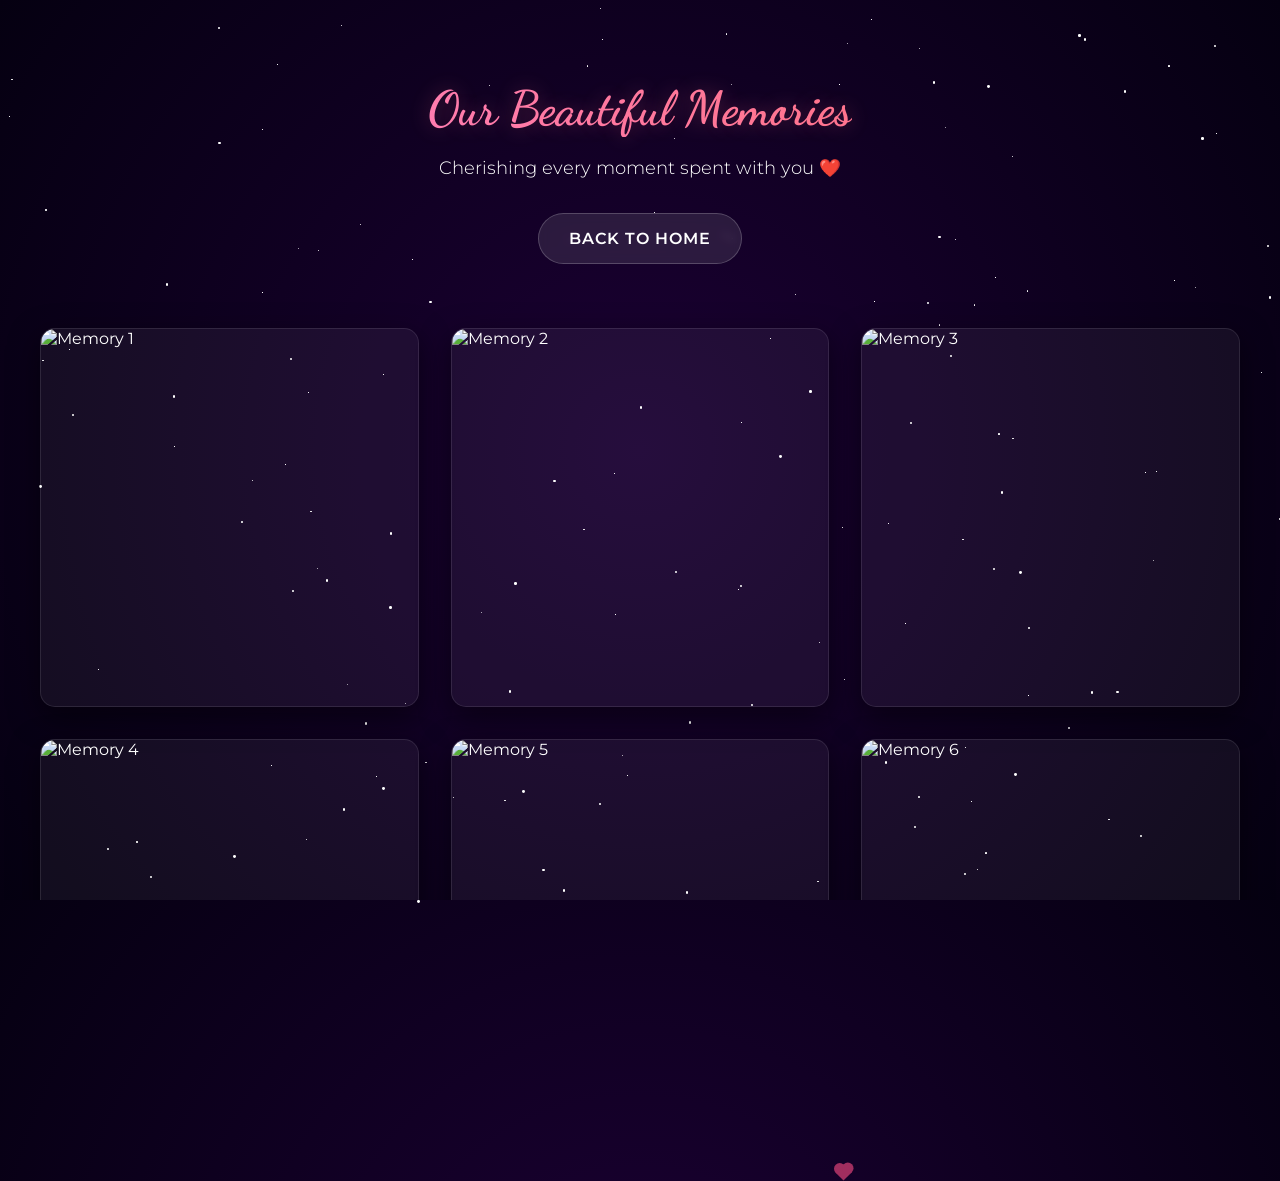
==== gallery.html @ ed51e330 "Add files via upload" ====
<!DOCTYPE html>
<html lang="en">
<head>
    <meta charset="UTF-8">
    <meta name="viewport" content="width=device-width, initial-scale=1.0">
    <title>Our Beautiful Memories</title>
    <link rel="stylesheet" href="style.css">
    <link href="https://fonts.googleapis.com/css2?family=Dancing+Script:wght@700&family=Montserrat:wght@300;400;600&display=swap" rel="stylesheet">
</head>
<body style="overflow-y: auto;">
    <div id="stars"></div>
    <div id="hearts-container"></div>
    
    <div class="page-container">
        <header class="page-header">
            <h1 class="title" style="font-size: 3rem;">Our Beautiful Memories</h1>
            <p class="subtitle">Cherishing every moment spent with you ❤️</p>
            <a href="index.html" class="glass-btn">Back to Home</a>
        </header>

        <section class="gallery-grid">
            <!-- Dynamically or statically add images -->
            <div class="photo-card">
                <img src="assets/images/placeholder1.jpg" alt="Memory 1">
                <div class="photo-overlay">Among all the pictures in the world, this one is special… because this is the moment I first admired you and slowly became close to you</div>
            </div>
            <div class="photo-card">
                <img src="assets/images/placeholder2.jpg" alt="Memory 2">
                <div class="photo-overlay">The moment I saw you, it felt like a living poem</div>
            </div>
            <div class="photo-card">
                <img src="assets/images/placeholder3.jpg" alt="Memory 3">
                <div class="photo-overlay">My favorite pose of yours stood like a copper statue in grace </div>
            </div>
            <div class="photo-card">
                <img src="assets/images/placeholder4.jpg" alt="Memory 4">
                <div class="photo-overlay">That one look changed my heart forever பார்வையும் போதையாயிற்றே</div>
            </div>
            <div class="photo-card">
                <img src="assets/images/placeholder5.jpg" alt="Memory 5">
                <div class="photo-overlay">That bus carried  our laughter our tears and the beginning of our love</div>
            </div>
            <div class="photo-card">
                <img src="assets/images/placeholder6.jpg" alt="Memory 6">
                <div class="photo-overlay">No matter how many fights we had our childish moments turned into laughter with you  memories I can never forget</div>
            </div>
        </section>
    </div>

    <!-- Reusing script for stars and hearts -->
    <script>
        document.addEventListener('DOMContentLoaded', () => {
            const starsContainer = document.getElementById('stars');
            for (let i = 0; i < 150; i++) {
                let star = document.createElement('div');
                star.classList.add('star');
                star.style.width = star.style.height = Math.random() * 3 + 'px';
                star.style.left = Math.random() * 100 + 'vw';
                star.style.top = Math.random() * 100 + 'vh';
                star.style.animationDuration = (Math.random() * 3 + 2) + 's';
                star.style.animationDelay = (Math.random() * 2) + 's';
                starsContainer.appendChild(star);
            }
            const heartsContainer = document.getElementById('hearts-container');
            function createHeart() {
                let heart = document.createElement('div');
                heart.classList.add('heart');
                heart.style.left = Math.random() * 100 + 'vw';
                heart.style.top = Math.max(document.body.scrollHeight, window.innerHeight) + 'px';
                heart.style.transform = `scale(${Math.random() * 0.5 + 0.5}) rotate(-45deg)`;
                heart.style.animationDuration = (Math.random() * 5 + 5) + 's';
                heartsContainer.appendChild(heart);
                setTimeout(() => heart.remove(), 10000);
            }
            setInterval(createHeart, 800);
        });
    </script>
</body>
</html>
---- style.css ----
:root {
     --primary-glow: #ff4d85;
     --secondary-glow: #a855f7;
     --glass-bg: rgba(255, 255, 255, 0.05);
     --glass-border: rgba(255, 255, 255, 0.1);
     --text-primary: #ffffff;
     --font-heading: 'Dancing Script', cursive;
     --font-body: 'Montserrat', sans-serif;
 }

 body,
 html {
     margin: 0;
     padding: 0;
     width: 100%;
     height: 100%;
     font-family: var(--font-body);
     color: var(--text-primary);
     overflow: hidden;
     background: radial-gradient(circle at center, #1b0033 0%, #050011 100%);
 }

 #stars,
 #hearts-container,
 #confetti-container {
     position: absolute;
     top: 0;
     left: 0;
     width: 100%;
     height: 100%;
     pointer-events: none;
     z-index: 0;
 }

 .screen {
     position: absolute;
     top: 0;
     left: 0;
     width: 100%;
     height: 100%;
     display: flex;
     justify-content: center;
     align-items: center;
     flex-direction: column;
     z-index: 10;
     transition: opacity 1s ease-in-out, visibility 1s ease-in-out;
 }

 .screen.hidden {
     opacity: 0;
     visibility: hidden;
     pointer-events: none;
 }

 .screen.active {
     opacity: 1;
     visibility: visible;
     pointer-events: auto;
 }

 /* Glasscard */
 .glass-card {
     background: var(--glass-bg);
     backdrop-filter: blur(15px);
     -webkit-backdrop-filter: blur(15px);
     border: 1px solid var(--glass-border);
     border-radius: 20px;
     padding: 3rem;
     box-shadow: 0 8px 32px 0 rgba(0, 0, 0, 0.37);
     max-width: 500px;
     width: 90%;
 }

 /* Typography */
 .title {
     font-family: var(--font-heading);
     font-size: 3.5rem;
     margin-bottom: 1rem;
     background: linear-gradient(45deg, #ff7eb3, #ff758c);
     -webkit-background-clip: text;
     background-clip: text;
     -webkit-text-fill-color: transparent;
     text-shadow: 0 0 20px rgba(255, 117, 140, 0.3);
 }

 .subtitle {
     font-size: 1.1rem;
     margin-bottom: 2rem;
     font-weight: 300;
     line-height: 1.5;
 }

 /* Input group */
 .input-group {
     display: flex;
     flex-direction: column;
     gap: 15px;
 }

 #password-input {
     padding: 15px 20px;
     border-radius: 30px;
     border: 1px solid rgba(255, 255, 255, 0.2);
     background: rgba(0, 0, 0, 0.2);
     color: white;
     font-family: var(--font-body);
     font-size: 1rem;
     text-align: center;
     outline: none;
     transition: all 0.3s ease;
 }

 #password-input:focus {
     border-color: var(--primary-glow);
     box-shadow: 0 0 15px rgba(255, 77, 133, 0.5);
 }

 .glow-btn,
 .glass-btn {
     padding: 15px 30px;
     border-radius: 30px;
     border: none;
     font-family: var(--font-body);
     font-weight: 600;
     font-size: 1rem;
     cursor: pointer;
     transition: all 0.3s ease;
     text-transform: uppercase;
     letter-spacing: 1px;
 }

 .glow-btn {
     background: linear-gradient(45deg, #ff4d85, #ff7a59);
     color: white;
     box-shadow: 0 0 20px rgba(255, 77, 133, 0.4);
 }

 .glow-btn:hover {
     transform: translateY(-2px);
     box-shadow: 0 0 30px rgba(255, 77, 133, 0.6);
 }

 .glass-btn {
     background: rgba(255, 255, 255, 0.1);
     color: white;
     border: 1px solid rgba(255, 255, 255, 0.2);
     backdrop-filter: blur(5px);
     text-decoration: none;
     display: inline-block;
     text-align: center;
 }

 .glass-btn:hover {
     background: rgba(255, 255, 255, 0.2);
     transform: translateY(-2px);
     box-shadow: 0 5px 15px rgba(0, 0, 0, 0.3);
 }

 #error-msg {
     color: #ff4d4d;
     margin-top: 15px;
     font-size: 0.9rem;
     animation: shake 0.5s ease-in-out;
 }

 @keyframes shake {

     0%,
     100% {
         transform: translateX(0);
     }

     25% {
         transform: translateX(-5px);
     }

     50% {
         transform: translateX(5px);
     }

     75% {
         transform: translateX(-5px);
     }
 }

 /* Surprise Section */
 #fireworks-canvas {
     position: absolute;
     top: 0;
     left: 0;
     width: 100%;
     height: 100%;
     z-index: 1;
     pointer-events: none;
 }

 .content-wrapper {
     z-index: 2;
     display: flex;
     flex-direction: column;
     align-items: center;
     gap: 40px;
     height: 100%;
     justify-content: center;
     position: relative;
 }

 /* Gift Box */
 .gift-container {
     cursor: pointer;
     position: relative;
     width: 150px;
     height: 150px;
     transition: transform 0.3s ease;
     margin-top: 20px;
 }

 .gift-container:hover {
     transform: scale(1.05);
 }

 .gift {
     width: 100%;
     height: 100%;
     position: relative;
 }

 .gift-box-body {
     width: 120px;
     height: 100px;
     background: linear-gradient(135deg, #ff4d85, #ff7a59);
     position: absolute;
     bottom: 0;
     left: 15px;
     border-radius: 5px;
     box-shadow: 0 0 30px rgba(255, 65, 108, 0.6);
 }

 .gift-lid {
     width: 130px;
     height: 30px;
     background: linear-gradient(135deg, #ff4d85, #ff7a59);
     position: absolute;
     bottom: 95px;
     left: 10px;
     border-radius: 5px;
     box-shadow: 0 5px 15px rgba(0, 0, 0, 0.4);
     transition: transform 0.8s cubic-bezier(0.175, 0.885, 0.32, 1.275);
     transform-origin: bottom right;
     z-index: 2;
 }

 /* Ribbons */
 .gift-box-body::before {
     content: '';
     position: absolute;
     width: 20px;
     height: 100%;
     background: #ffd700;
     left: 50%;
     transform: translateX(-50%);
     box-shadow: 0 0 10px rgba(255, 215, 0, 0.5);
 }

 .gift-lid::before {
     content: '';
     position: absolute;
     width: 20px;
     height: 100%;
     background: #ffd700;
     left: 50%;
     transform: translateX(-50%);
 }

 .gift-container.opened .gift-lid {
     transform: rotate(110deg) translate(20px, -20px);
     opacity: 0;
 }

 .pulse-text {
     animation: pulse 2s infinite;
     font-family: var(--font-heading);
     font-size: 1.8rem;
     margin-top: 10px;
     color: #ff7eb3;
     text-shadow: 0 0 10px rgba(255, 126, 179, 0.6);
 }

 @keyframes pulse {
     0% {
         opacity: 0.6;
         transform: scale(1);
     }

     50% {
         opacity: 1;
         transform: scale(1.05);
     }

     100% {
         opacity: 0.6;
         transform: scale(1);
     }
 }

 /* Nav Links */
 .nav-links {
     display: flex;
     gap: 15px;
     flex-wrap: wrap;
     justify-content: center;
     margin-top: 20px;
 }

 /* Modals */
 .modal {
     position: fixed;
     top: 0;
     left: 0;
     width: 100%;
     height: 100%;
     background: rgba(0, 0, 0, 0.85);
     z-index: 100;
     display: flex;
     justify-content: center;
     align-items: center;
     transition: opacity 0.5s ease, visibility 0.5s;
     backdrop-filter: blur(10px);
 }

 .modal.hidden {
     opacity: 0;
     visibility: hidden;
 }

 .modal-content {
     position: relative;
     max-width: 800px;
     width: 90%;
     max-height: 90vh;
     overflow-y: auto;
     border: 1px solid rgba(255, 126, 179, 0.3);
     box-shadow: 0 0 50px rgba(255, 77, 133, 0.2);
 }

 .close-btn {
     position: absolute;
     top: 15px;
     right: 20px;
     font-size: 2rem;
     color: white;
     cursor: pointer;
     transition: color 0.3s;
     z-index: 10;
 }

 .close-btn:hover {
     color: #ff4d85;
 }

 .media-container {
     display: flex;
     flex-direction: column;
     gap: 20px;
     align-items: center;
 }

 .video-wrapper,
 .slideshow-wrapper {
     width: 100%;
     display: flex;
     justify-content: center;
 }

 video {
     width: 100%;
     max-width: 600px;
     border-radius: 10px;
     box-shadow: 0 0 20px rgba(255, 255, 255, 0.1);
 }

 .slideshow-wrapper img {
     width: 100%;
     max-width: 600px;
     border-radius: 10px;
     box-shadow: 0 0 20px rgba(255, 255, 255, 0.1);
     transition: opacity 0.5s;
 }

 .letter-style {
     background: rgba(20, 0, 10, 0.8);
     border-radius: 15px;
     padding: 3rem;
     text-align: left;
 }

 .letter-title {
     font-family: var(--font-heading);
     color: #ff7eb3;
     font-size: 2.5rem;
     margin-bottom: 20px;
     text-align: center;
 }

 .letter-body p {
     font-size: 1.1rem;
     line-height: 1.8;
     margin-bottom: 15px;
     color: #f0f0f0;
 }

 .signature {
     font-family: var(--font-heading);
     font-size: 2.5rem;
     color: #ff7eb3;
     margin-top: 30px;
     text-align: right;
 }

 /* Countdown */
 .countdown-glass {
     background: var(--glass-bg);
     padding: 20px 40px;
     border-radius: 20px;
     border: 1px solid var(--glass-border);
     text-align: center;
     backdrop-filter: blur(10px);
     box-shadow: 0 0 20px rgba(168, 85, 247, 0.2);
 }

 .countdown-glass h3 {
     margin: 0 0 15px 0;
     font-weight: 300;
     font-size: 1.2rem;
     color: #e0e0e0;
 }

 .timer {
     display: flex;
     gap: 20px;
     font-size: 2rem;
     font-weight: 600;
     font-family: monospace;
     color: white;
     justify-content: center;
 }

 .timer div {
     display: flex;
     flex-direction: column;
     align-items: center;
     background: rgba(0, 0, 0, 0.3);
     padding: 10px;
     border-radius: 10px;
     min-width: 60px;
 }

 .timer span {
     font-size: 0.8rem;
     font-family: var(--font-body);
     font-weight: 300;
     margin-top: 5px;
     text-transform: uppercase;
     color: #ff7eb3;
 }

 /* Hearts animation */
 .heart {
     position: absolute;
     width: 15px;
     height: 15px;
     background: #ff4d85;
     transform: rotate(-45deg);
     animation: floatHeart 10s linear infinite;
     opacity: 0.6;
 }

 .heart::before,
 .heart::after {
     content: '';
     position: absolute;
     width: 15px;
     height: 15px;
     background: #ff4d85;
     border-radius: 50%;
 }

 .heart::before {
     top: -7.5px;
     left: 0;
 }

 .heart::after {
     top: 0;
     left: 7.5px;
 }

 @keyframes floatHeart {
     0% {
         transform: rotate(-45deg) translateY(0) scale(1);
         opacity: 0;
     }

     20% {
         opacity: 0.6;
     }

     80% {
         opacity: 0.6;
     }

     100% {
         transform: rotate(-45deg) translateY(-1000px) scale(0.5);
         opacity: 0;
     }
 }

 /* Stars */
 .star {
     position: absolute;
     background: white;
     border-radius: 50%;
     animation: twinkle varies infinite;
 }

 @keyframes twinkle {

     0%,
     100% {
         opacity: 0.2;
         transform: scale(0.8);
     }

     50% {
         opacity: 1;
         transform: scale(1.2);
         box-shadow: 0 0 10px rgba(255, 255, 255, 0.8);
     }
 }

 /* Responsive */
 @media (max-width: 600px) {
     .title {
         font-size: 2.5rem;
     }

     .timer {
         font-size: 1.2rem;
         gap: 10px;
     }

     .timer div {
         min-width: 50px;
         padding: 5px;
     }

     .glass-card {
         padding: 2rem;
     }

     .nav-links {
         flex-direction: column;
         width: 100%;
     }

     .glass-btn,
     .glow-btn {
         width: 100%;
         box-sizing: border-box;
         text-align: center;
     }
 }

 /* Base page container for gallery and story */
 .page-container {
     position: relative;
     z-index: 10;
     min-height: 100vh;
     padding: 3rem 1rem;
     display: flex;
     flex-direction: column;
     align-items: center;
 }

 .page-header {
     text-align: center;
     margin-bottom: 4rem;
 }

 /* Gallery Grid */
 .gallery-grid {
     display: grid;
     grid-template-columns: repeat(auto-fit, minmax(280px, 1fr));
     gap: 2rem;
     width: 100%;
     max-width: 1200px;
     padding: 0 1rem;
 }

 .photo-card {
     background: var(--glass-bg);
     border: 1px solid var(--glass-border);
     border-radius: 15px;
     overflow: hidden;
     position: relative;
     aspect-ratio: 1;
     cursor: pointer;
     box-shadow: 0 10px 30px rgba(0, 0, 0, 0.5);
 }

 .photo-card img {
     width: 100%;
     height: 100%;
     object-fit: cover;
     transition: transform 0.5s ease;
 }

 .photo-card:hover img {
     transform: scale(1.1);
 }

 .photo-overlay {
     position: absolute;
     bottom: -100%;
     left: 0;
     width: 100%;
     background: linear-gradient(transparent, rgba(255, 77, 133, 0.9));
     color: white;
     text-align: center;
     padding: 2rem 1rem 1rem 1rem;
     box-sizing: border-box;
     font-size: 1.2rem;
     font-family: var(--font-heading);
     transition: bottom 0.4s ease;
 }

 .photo-card:hover .photo-overlay {
     bottom: 0;
 }

 /* Timeline */
 .timeline {
     position: relative;
     max-width: 1000px;
     margin: 0 auto;
     width: 100%;
     padding: 0 1rem;
 }

 .timeline::after {
     content: '';
     position: absolute;
     width: 4px;
     background: rgba(255, 77, 133, 0.5);
     top: 0;
     bottom: 0;
     left: 50%;
     margin-left: -2px;
     border-radius: 2px;
 }

 .timeline-item {
     padding: 10px 40px;
     position: relative;
     background-color: inherit;
     width: 50%;
     box-sizing: border-box;
 }

 .timeline-item::after {
     content: '';
     position: absolute;
     width: 20px;
     height: 20px;
     right: -10px;
     background-color: #ff7eb3;
     border: 4px solid #1b0033;
     top: 15px;
     border-radius: 50%;
     z-index: 1;
     box-shadow: 0 0 10px #ff7eb3;
 }

 .left {
     left: 0;
 }

 .right {
     left: 50%;
 }

 .right::after {
     left: -10px;
 }

 .timeline-date {
     color: #ff7eb3;
     font-family: var(--font-heading);
     font-size: 1.5rem;
     margin-bottom: 10px;
     margin-top: 0;
 }

 .timeline-content {
     position: relative;
     border-radius: 20px;
 }

 .timeline-content h2 {
     margin-top: 0;
     font-size: 1.5rem;
 }

 @media screen and (max-width: 768px) {
     .timeline::after {
         left: 31px;
     }

     .timeline-item {
         width: 100%;
         padding-left: 70px;
         padding-right: 25px;
     }

     .timeline-item::after {
         left: 21px;
     }

     .right {
         left: 0%;
     }
 }
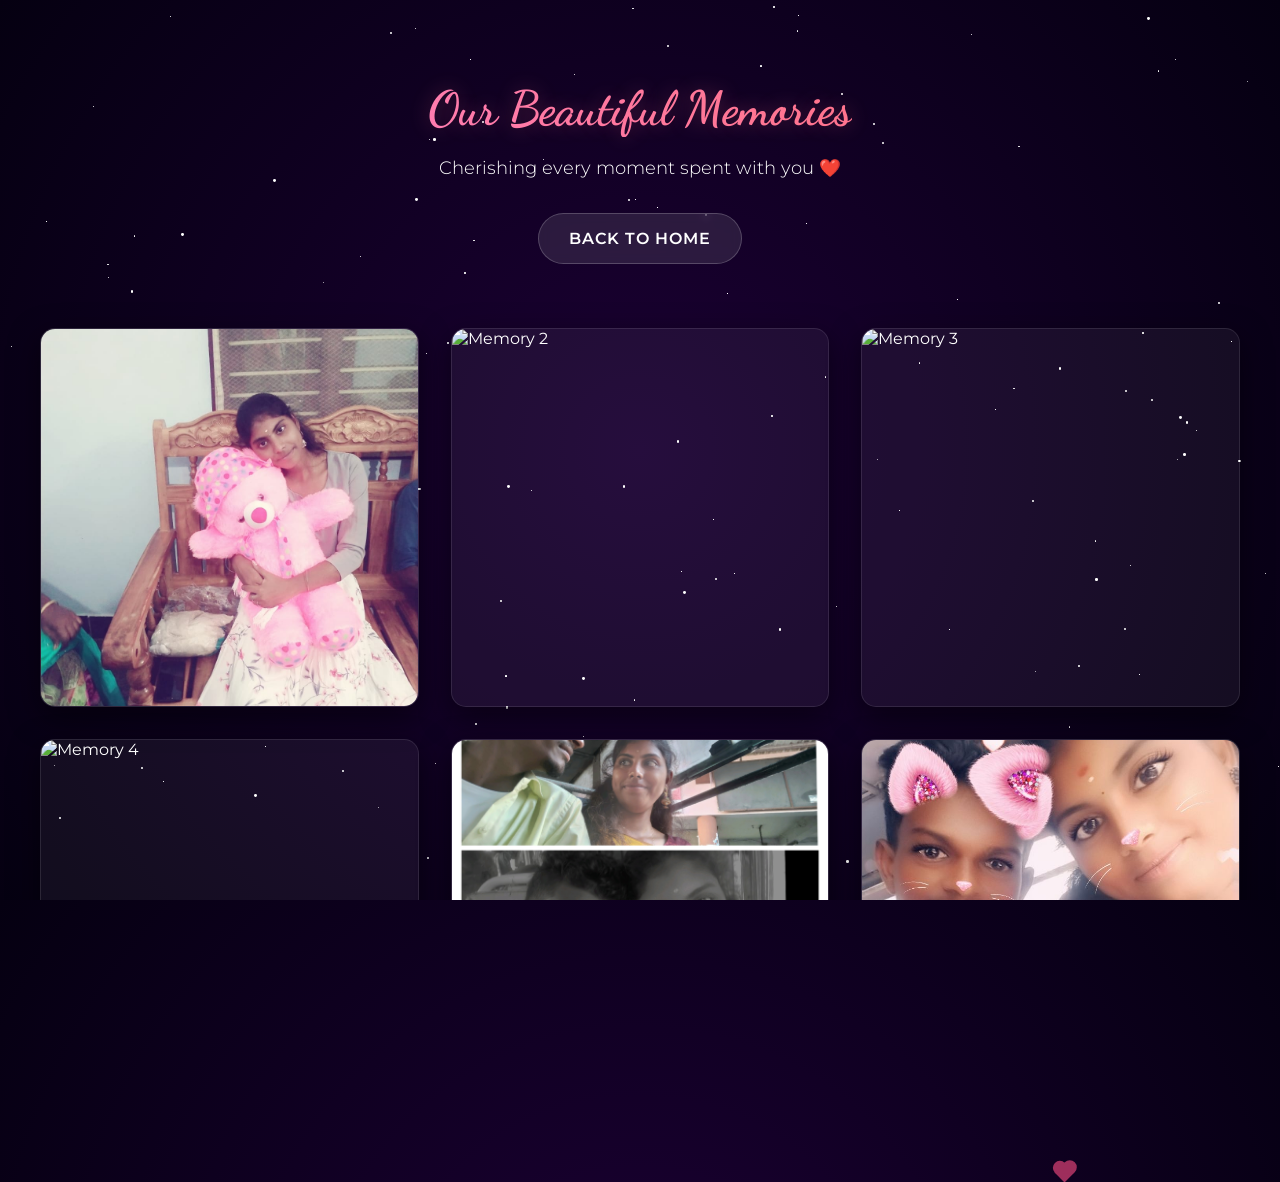
==== commit 81a08a46: "Update image source paths in gallery.html" ====
--- a/gallery.html
+++ b/gallery.html
@@ -21,27 +21,27 @@
         <section class="gallery-grid">
             <!-- Dynamically or statically add images -->
             <div class="photo-card">
-                <img src="assets/images/placeholder1.jpg" alt="Memory 1">
+                <img src="placeholder1.jpg" alt="Memory 1">
                 <div class="photo-overlay">Among all the pictures in the world, this one is special… because this is the moment I first admired you and slowly became close to you</div>
             </div>
             <div class="photo-card">
-                <img src="assets/images/placeholder2.jpg" alt="Memory 2">
+                <img src="placeholder2.jpg" alt="Memory 2">
                 <div class="photo-overlay">The moment I saw you, it felt like a living poem</div>
             </div>
             <div class="photo-card">
-                <img src="assets/images/placeholder3.jpg" alt="Memory 3">
+                <img src="placeholder3.jpg" alt="Memory 3">
                 <div class="photo-overlay">My favorite pose of yours stood like a copper statue in grace </div>
             </div>
             <div class="photo-card">
-                <img src="assets/images/placeholder4.jpg" alt="Memory 4">
+                <img src="placeholder4.jpg" alt="Memory 4">
                 <div class="photo-overlay">That one look changed my heart forever பார்வையும் போதையாயிற்றே</div>
             </div>
             <div class="photo-card">
-                <img src="assets/images/placeholder5.jpg" alt="Memory 5">
+                <img src="placeholder5.jpg" alt="Memory 5">
                 <div class="photo-overlay">That bus carried  our laughter our tears and the beginning of our love</div>
             </div>
             <div class="photo-card">
-                <img src="assets/images/placeholder6.jpg" alt="Memory 6">
+                <img src="placeholder6.jpg" alt="Memory 6">
                 <div class="photo-overlay">No matter how many fights we had our childish moments turned into laughter with you  memories I can never forget</div>
             </div>
         </section>
